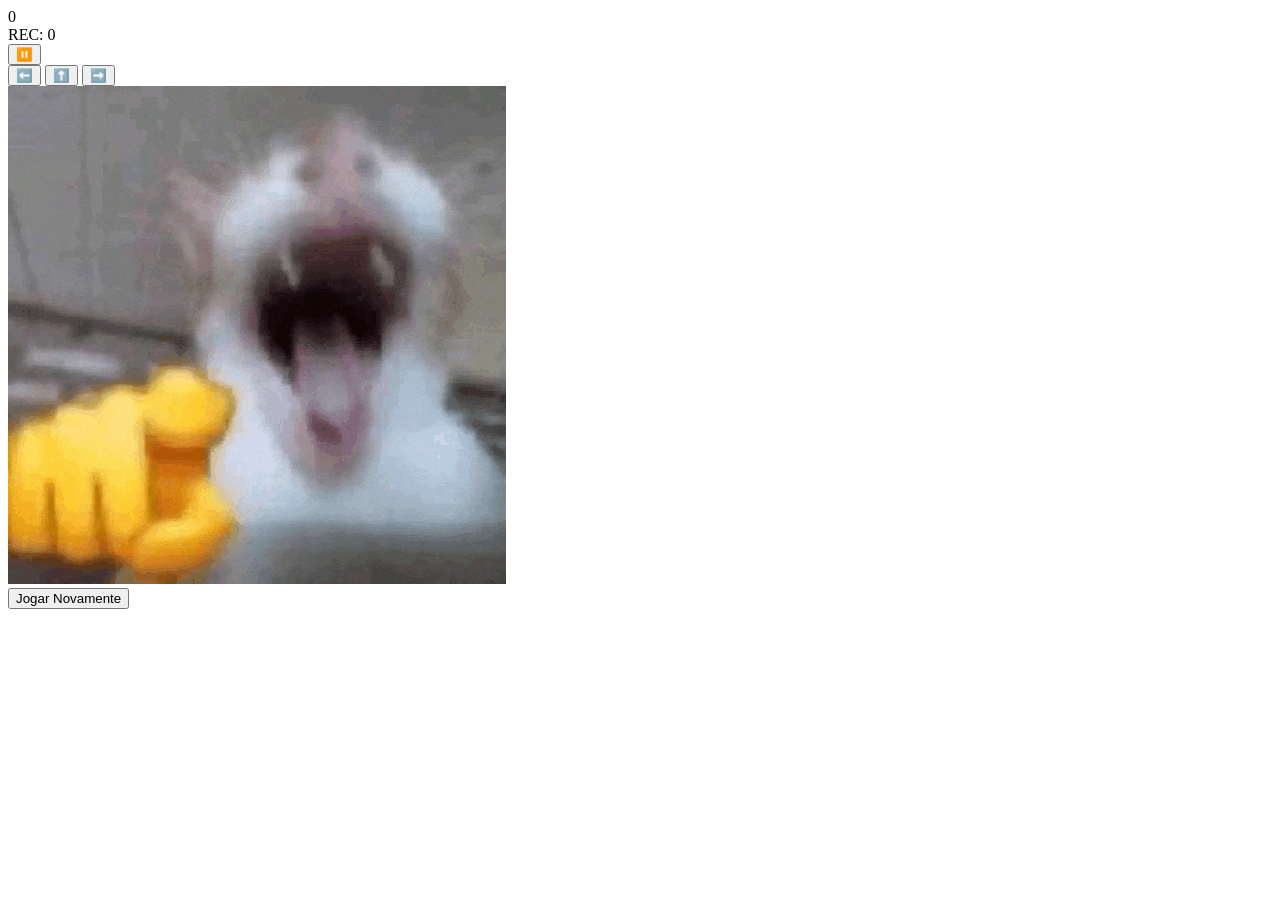
==== index.html @ bc8d4297 "index.html" ====
<!DOCTYPE html>
<html lang="pt-BR">
<head>
<meta charset="UTF-8">
<meta name="viewport" content="width=device-width, initial-scale=1.0, user-scalable=no">
<title>Jogo</title>
<link rel="stylesheet" href="style.css">
</head>

<body oncontextmenu="return false">

<div id="game">

<div id="player"></div>
<div id="obstacle"></div>

<div id="score">0</div>
<div id="record">REC: 0</div>

<button id="pauseBtn">⏸️</button>

<div id="controls">
<button id="left">⬅️</button>
<button id="jump">⬆️</button>
<button id="right">➡️</button>
</div>

<div id="gameOver">
<img src="morte.png" id="deathImg">
<br>
<button id="restart">Jogar Novamente</button>
</div>

</div>

<audio id="deathSound" src="musica.mp3"></audio>

<script src="script.js"></script>
</body>
</html>
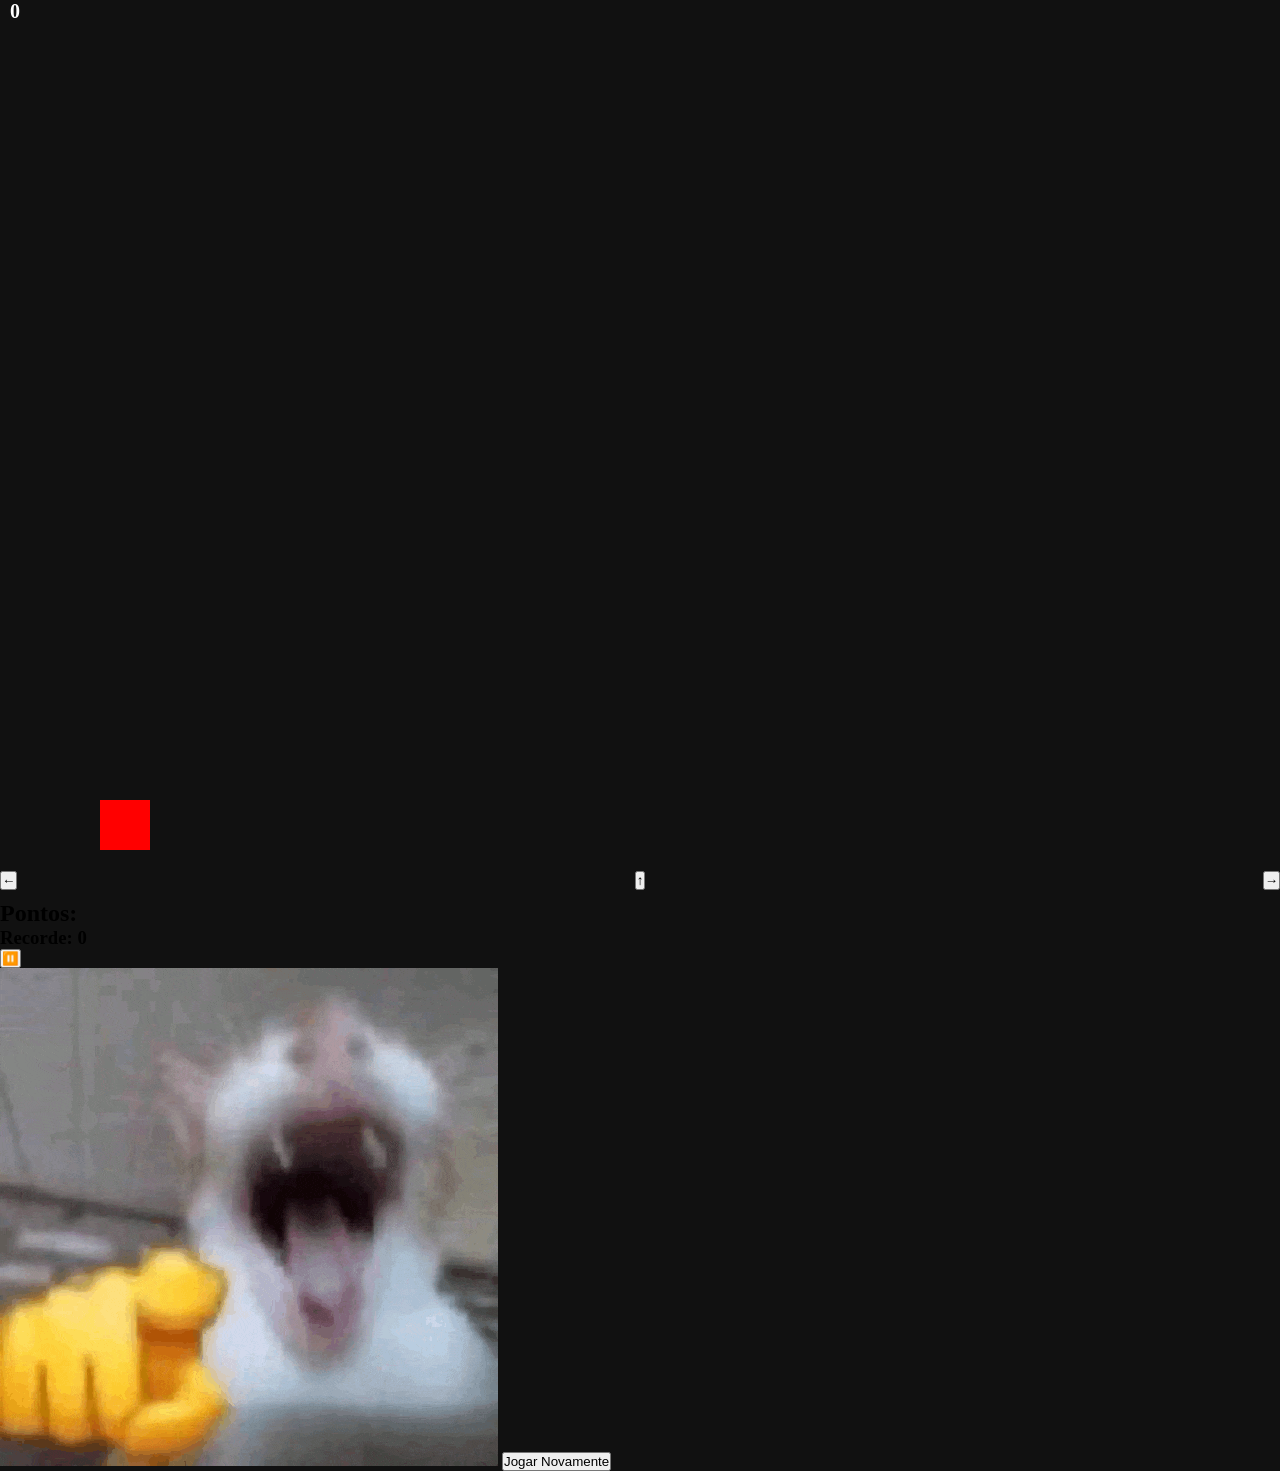
==== commit 45796d87: "index.html" ====
--- a/index.html
+++ b/index.html
@@ -1,8 +1,8 @@
 <!DOCTYPE html>
-<html lang="pt-BR">
+<html lang="pt-br">
 <head>
 <meta charset="UTF-8">
-<meta name="viewport" content="width=device-width, initial-scale=1.0, user-scalable=no">
+<meta name="viewport" content="width=device-width, initial-scale=1.0">
 <title>Jogo</title>
 <link rel="stylesheet" href="style.css">
 </head>
@@ -10,30 +10,27 @@
 <body oncontextmenu="return false">
 
 <div id="game">
+    <div id="player"></div>
+    <div id="obstacle"></div>
+</div>
 
-<div id="player"></div>
-<div id="obstacle"></div>
-
-<div id="score">0</div>
-<div id="record">REC: 0</div>
-
-<button id="pauseBtn">⏸️</button>
+<h2>Pontos: <span id="score">0</span></h2>
+<h3>Recorde: <span id="highscore">0</span></h3>
 
 <div id="controls">
-<button id="left">⬅️</button>
-<button id="jump">⬆️</button>
-<button id="right">➡️</button>
+    <button id="left">←</button>
+    <button id="jump">↑</button>
+    <button id="right">→</button>
 </div>
 
-<div id="gameOver">
-<img src="morte.png" id="deathImg">
-<br>
-<button id="restart">Jogar Novamente</button>
+<button id="pause">⏸️</button>
+
+<div id="deathScreen">
+    <img src="morte.png">
+    <button id="restart">Jogar Novamente</button>
 </div>
 
-</div>
-
-<audio id="deathSound" src="musica.mp3"></audio>
+<audio id="deathMusic" src="musica.mp3"></audio>
 
 <script src="script.js"></script>
 </body>
--- a/style.css
+++ b/style.css
@@ -0,0 +1,75 @@
+*{
+margin:0;
+padding:0;
+box-sizing:border-box;
+user-select:none;
+-webkit-user-select:none;
+touch-action:none;
+}
+
+body{
+overflow:hidden;
+background:#111;
+}
+
+#game{
+width:100vw;
+height:100vh;
+position:relative;
+}
+
+#player{
+width:50px;
+height:50px;
+background:red;
+position:absolute;
+bottom:50px;
+left:100px;
+}
+
+#obstacle{
+width:50px;
+height:50px;
+background:black;
+position:absolute;
+bottom:50px;
+right:-50px;
+}
+
+#score,#record{
+color:white;
+position:absolute;
+font-size:20px;
+left:10px;
+}
+
+#record{top:30px;}
+#score{top:0;}
+
+#pauseBtn{
+position:absolute;
+top:10px;
+right:10px;
+z-index:5;
+}
+
+#controls{
+position:absolute;
+bottom:10px;
+width:100%;
+display:flex;
+justify-content:space-between;
+}
+
+#gameOver{
+display:none;
+position:absolute;
+top:50%;
+left:50%;
+transform:translate(-50%,-50%);
+text-align:center;
+}
+
+#deathImg{
+width:200px;
+}
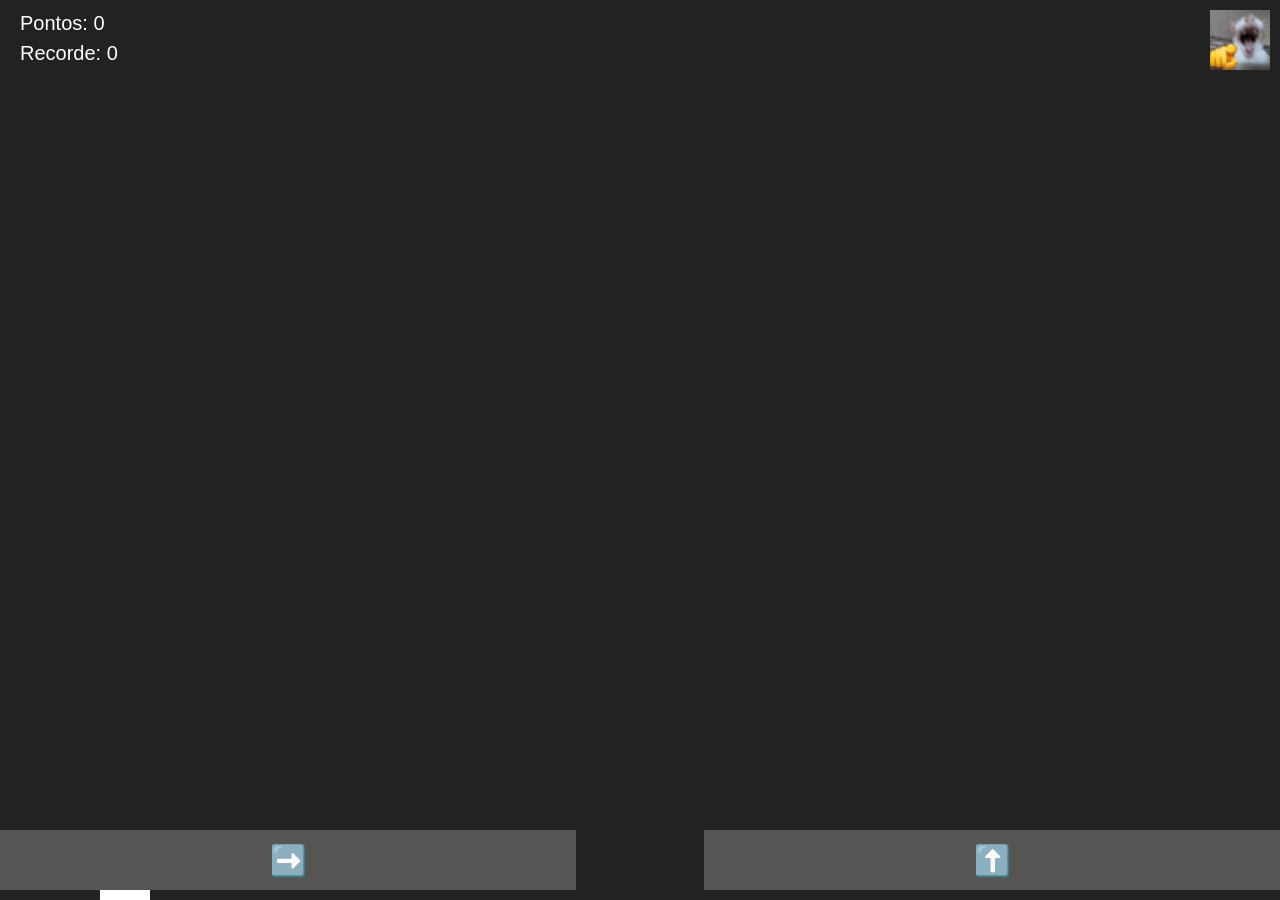
==== commit 7a1b9885: "Update index.html" ====
--- a/index.html
+++ b/index.html
@@ -1,37 +1,196 @@
 <!DOCTYPE html>
-<html lang="pt-br">
+<html>
 <head>
-<meta charset="UTF-8">
-<meta name="viewport" content="width=device-width, initial-scale=1.0">
-<title>Jogo</title>
-<link rel="stylesheet" href="style.css">
+<meta name="viewport" content="width=device-width, initial-scale=1.0, user-scalable=no">
+<style>
+*{
+margin:0;
+padding:0;
+overflow:hidden;
+-webkit-user-select:none;
+user-select:none;
+touch-action:none;
+}
+
+body{
+background:#111;
+}
+
+canvas{
+background:#222;
+display:block;
+}
+
+#controles{
+position:fixed;
+bottom:10px;
+width:100%;
+display:flex;
+justify-content:space-between;
+z-index:10;
+}
+
+button{
+width:45%;
+height:60px;
+font-size:30px;
+border:none;
+background:#555;
+color:#fff;
+}
+
+#pause{
+position:fixed;
+top:10px;
+right:10px;
+width:60px;
+height:60px;
+background:url("morte.png");
+background-size:cover;
+}
+</style>
 </head>
+<body>
 
-<body oncontextmenu="return false">
+<canvas id="game"></canvas>
 
-<div id="game">
-    <div id="player"></div>
-    <div id="obstacle"></div>
+<div id="controles">
+<button id="andar">➡️</button>
+<button id="pular">⬆️</button>
 </div>
 
-<h2>Pontos: <span id="score">0</span></h2>
-<h3>Recorde: <span id="highscore">0</span></h3>
+<button id="pause"></button>
 
-<div id="controls">
-    <button id="left">←</button>
-    <button id="jump">↑</button>
-    <button id="right">→</button>
-</div>
+<script>
+document.addEventListener("contextmenu", e=>e.preventDefault());
 
-<button id="pause">⏸️</button>
+let canvas=document.getElementById("game");
+let ctx=canvas.getContext("2d");
 
-<div id="deathScreen">
-    <img src="morte.png">
-    <button id="restart">Jogar Novamente</button>
-</div>
+function resize(){
+canvas.width=window.innerWidth;
+canvas.height=window.innerHeight;
+}
+resize();
+window.onresize=resize;
 
-<audio id="deathMusic" src="musica.mp3"></audio>
+let player={x:100,y:0,w:50,h:50,vy:0,jump:false}
+let obst=[];
+let score=0;
+let nivel=1;
+let record=localStorage.getItem("record")||0;
+let morto=false;
+let pausado=false;
 
-<script src="script.js"></script>
+let musica=new Audio("musica.mp3");
+
+function spawn(){
+if(!morto&&!pausado){
+obst.push({x:canvas.width,y:canvas.height-50,w:50,h:50});
+}
+}
+setInterval(spawn,1500);
+
+function draw(){
+ctx.clearRect(0,0,canvas.width,canvas.height);
+
+ctx.fillStyle="white";
+ctx.fillRect(player.x,player.y,player.w,player.h);
+
+ctx.fillStyle="red";
+
+for(let i=0;i<obst.length;i++){
+let o=obst[i];
+ctx.fillRect(o.x,o.y,o.w,o.h);
+o.x-=5+nivel;
+
+if(o.x+o.w<0){
+obst.splice(i,1);
+score++;
+if(score%5==0){
+nivel++;
+}
+}
+
+if(player.x<o.x+o.w &&
+player.x+player.w>o.x &&
+player.y<o.y+o.h &&
+player.y+player.h>o.y){
+morrer();
+}
+}
+
+ctx.fillStyle="white";
+ctx.font="20px Arial";
+ctx.fillText("Pontos: "+score,20,30);
+ctx.fillText("Recorde: "+record,20,60);
+}
+
+function update(){
+if(morto||pausado)return;
+
+player.y+=player.vy;
+player.vy+=1;
+
+if(player.y+player.h>=canvas.height){
+player.y=canvas.height-player.h;
+player.jump=false;
+}
+
+draw();
+requestAnimationFrame(update);
+}
+update();
+
+function pular(){
+if(!player.jump){
+player.vy=-20;
+player.jump=true;
+}
+}
+
+document.getElementById("pular").ontouchstart=pular;
+
+document.getElementById("andar").ontouchstart=()=>{
+player.x+=30;
+if(player.x+player.w>canvas.width){
+player.x=canvas.width-player.w;
+}
+}
+
+function morrer(){
+if(!morto){
+morto=true;
+musica.currentTime=0;
+musica.play();
+
+let img=new Image();
+img.src="morte.png";
+img.onload=function(){
+ctx.drawImage(img,
+canvas.width/2-100,
+canvas.height/2-100,
+200,200);
+}
+
+if(score>record){
+record=score;
+localStorage.setItem("record",record);
+}
+
+setTimeout(()=>{
+musica.pause();
+location.reload();
+},3000);
+}
+}
+
+document.getElementById("pause").onclick=()=>{
+pausado=!pausado;
+if(!pausado){
+update();
+}
+}
+</script>
 </body>
 </html>
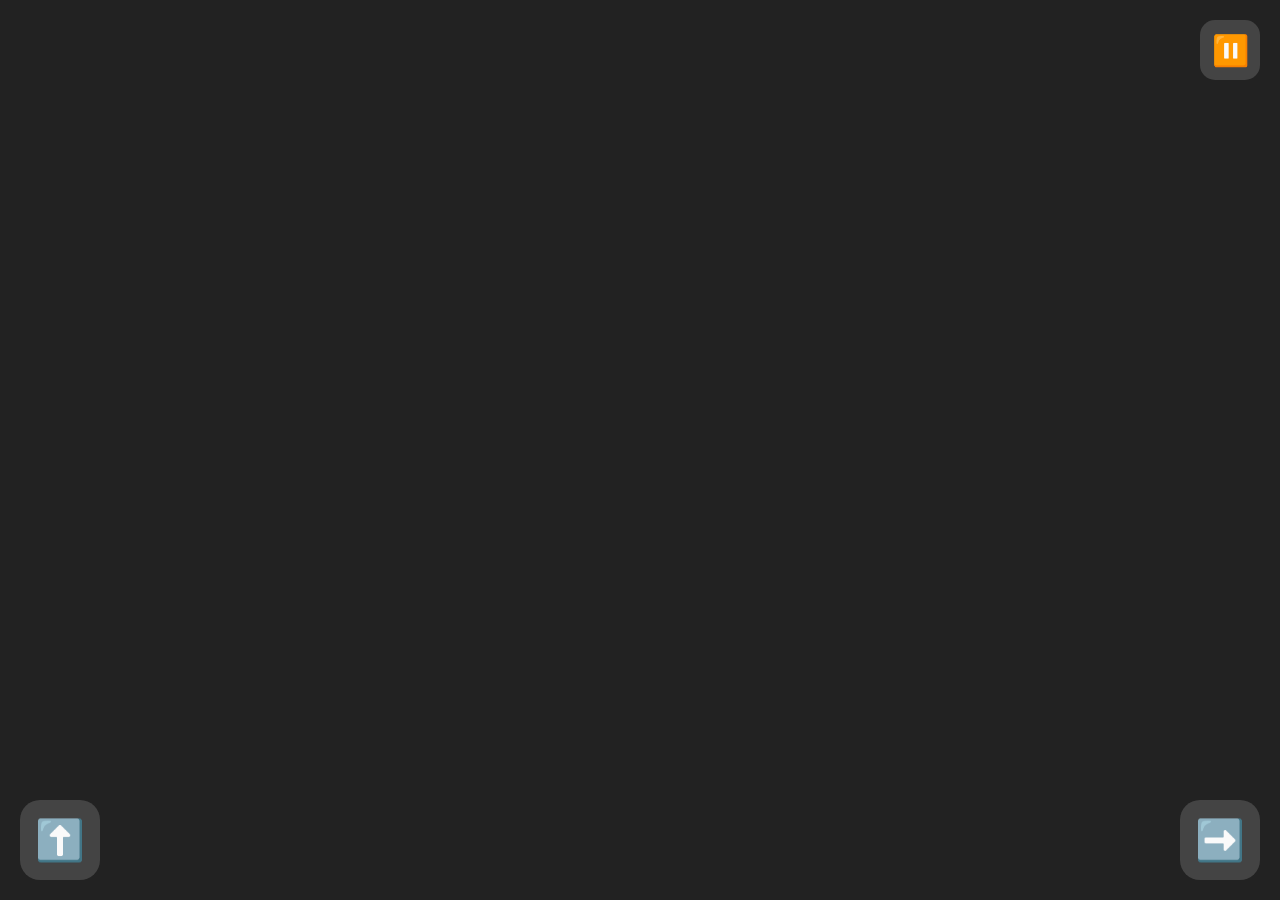
==== commit a7c7b313: "Update index.html" ====
--- a/index.html
+++ b/index.html
@@ -17,36 +17,52 @@
 }
 
 canvas{
+display:block;
 background:#222;
-display:block;
-}
-
-#controles{
+}
+
+/* CONTROLES */
+#pular{
 position:fixed;
-bottom:10px;
-width:100%;
-display:flex;
-justify-content:space-between;
+bottom:20px;
+left:20px;
+width:80px;
+height:80px;
+font-size:40px;
+border:none;
+border-radius:20px;
+background:#444;
+color:white;
 z-index:10;
 }
 
-button{
-width:45%;
+#andar{
+position:fixed;
+bottom:20px;
+right:20px;
+width:80px;
+height:80px;
+font-size:40px;
+border:none;
+border-radius:20px;
+background:#444;
+color:white;
+z-index:10;
+}
+
+/* PAUSE */
+#pause{
+position:fixed;
+top:20px;
+right:20px;
+width:60px;
 height:60px;
 font-size:30px;
 border:none;
-background:#555;
-color:#fff;
-}
-
-#pause{
-position:fixed;
-top:10px;
-right:10px;
-width:60px;
-height:60px;
-background:url("morte.png");
-background-size:cover;
+border-radius:15px;
+background:#444;
+color:white;
+z-index:10;
 }
 </style>
 </head>
@@ -54,12 +70,9 @@
 
 <canvas id="game"></canvas>
 
-<div id="controles">
+<button id="pular">⬆️</button>
 <button id="andar">➡️</button>
-<button id="pular">⬆️</button>
-</div>
-
-<button id="pause"></button>
+<button id="pause">⏸️</button>
 
 <script>
 document.addEventListener("contextmenu", e=>e.preventDefault());
@@ -70,6 +83,7 @@
 function resize(){
 canvas.width=window.innerWidth;
 canvas.height=window.innerHeight;
+player.y=canvas.height-60;
 }
 resize();
 window.onresize=resize;
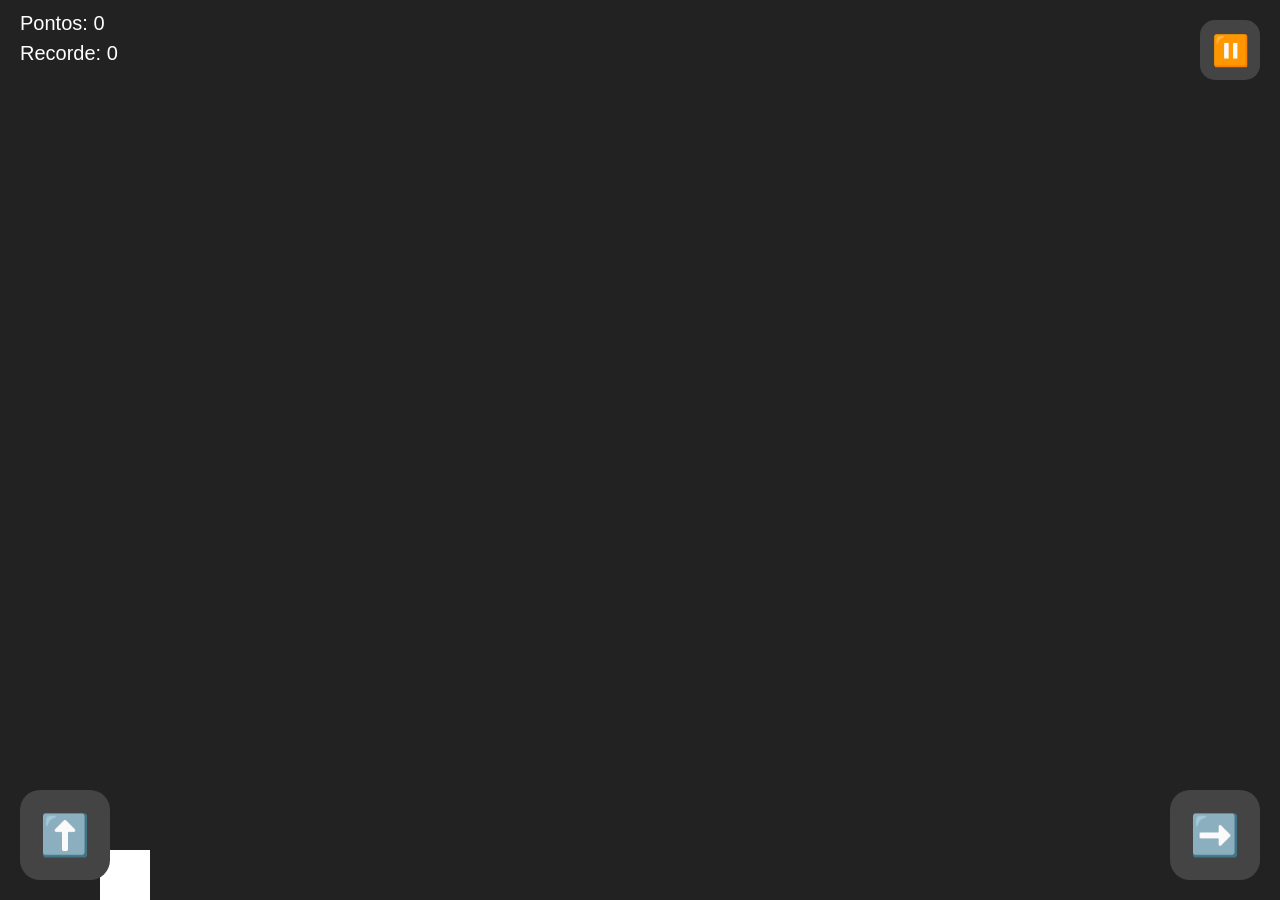
==== commit b1af9365: "Update index.html" ====
--- a/index.html
+++ b/index.html
@@ -3,65 +3,34 @@
 <head>
 <meta name="viewport" content="width=device-width, initial-scale=1.0, user-scalable=no">
 <style>
-*{
-margin:0;
-padding:0;
-overflow:hidden;
--webkit-user-select:none;
-user-select:none;
-touch-action:none;
-}
+*{margin:0;padding:0;overflow:hidden;-webkit-user-select:none;user-select:none;touch-action:none;}
+body{background:#111;}
+canvas{display:block;background:#222;}
 
-body{
-background:#111;
-}
-
-canvas{
-display:block;
-background:#222;
-}
-
-/* CONTROLES */
 #pular{
-position:fixed;
-bottom:20px;
-left:20px;
-width:80px;
-height:80px;
-font-size:40px;
-border:none;
-border-radius:20px;
-background:#444;
-color:white;
-z-index:10;
+position:fixed;bottom:20px;left:20px;
+width:90px;height:90px;font-size:40px;
+border:none;border-radius:20px;background:#444;color:#fff;
 }
 
 #andar{
-position:fixed;
-bottom:20px;
-right:20px;
-width:80px;
-height:80px;
-font-size:40px;
-border:none;
-border-radius:20px;
-background:#444;
-color:white;
-z-index:10;
+position:fixed;bottom:20px;right:20px;
+width:90px;height:90px;font-size:40px;
+border:none;border-radius:20px;background:#444;color:#fff;
 }
 
-/* PAUSE */
 #pause{
-position:fixed;
-top:20px;
-right:20px;
-width:60px;
-height:60px;
-font-size:30px;
-border:none;
-border-radius:15px;
-background:#444;
-color:white;
+position:fixed;top:20px;right:20px;
+width:60px;height:60px;font-size:30px;
+border:none;border-radius:15px;background:#444;color:#fff;
+}
+
+#btnVoltar{
+position:fixed;top:50%;left:50%;
+transform:translate(-50%,-50%);
+padding:20px 40px;
+font-size:20px;
+display:none;
 z-index:10;
 }
 </style>
@@ -69,26 +38,18 @@
 <body>
 
 <canvas id="game"></canvas>
-
 <button id="pular">⬆️</button>
 <button id="andar">➡️</button>
 <button id="pause">⏸️</button>
+<button id="btnVoltar">Jogar Novamente</button>
 
 <script>
-document.addEventListener("contextmenu", e=>e.preventDefault());
+document.addEventListener("contextmenu",e=>e.preventDefault());
 
 let canvas=document.getElementById("game");
 let ctx=canvas.getContext("2d");
 
-function resize(){
-canvas.width=window.innerWidth;
-canvas.height=window.innerHeight;
-player.y=canvas.height-60;
-}
-resize();
-window.onresize=resize;
-
-let player={x:100,y:0,w:50,h:50,vy:0,jump:false}
+let player={x:100,y:0,w:50,h:50,vy:0,jump:false};
 let obst=[];
 let score=0;
 let nivel=1;
@@ -97,6 +58,15 @@
 let pausado=false;
 
 let musica=new Audio("musica.mp3");
+
+function resize(){
+canvas.width=window.innerWidth;
+canvas.height=window.innerHeight;
+player.y=canvas.height-60;
+obst.forEach(o=>o.y=canvas.height-50);
+}
+resize();
+window.onresize=resize;
 
 function spawn(){
 if(!morto&&!pausado){
@@ -112,7 +82,6 @@
 ctx.fillRect(player.x,player.y,player.w,player.h);
 
 ctx.fillStyle="red";
-
 for(let i=0;i<obst.length;i++){
 let o=obst[i];
 ctx.fillRect(o.x,o.y,o.w,o.h);
@@ -121,9 +90,7 @@
 if(o.x+o.w<0){
 obst.splice(i,1);
 score++;
-if(score%5==0){
-nivel++;
-}
+if(score%5==0) nivel++;
 }
 
 if(player.x<o.x+o.w &&
@@ -163,14 +130,26 @@
 }
 }
 
-document.getElementById("pular").ontouchstart=pular;
-
-document.getElementById("andar").ontouchstart=()=>{
+function andar(){
 player.x+=30;
 if(player.x+player.w>canvas.width){
 player.x=canvas.width-player.w;
 }
 }
+
+// CELULAR
+document.getElementById("pular").ontouchstart=pular;
+document.getElementById("andar").ontouchstart=andar;
+
+// PC
+document.addEventListener("keydown",(e)=>{
+if(e.code==="ArrowUp"||e.code==="Space") pular();
+if(e.code==="ArrowRight"||e.key.toLowerCase()==="d") andar();
+if(e.code==="KeyP"){
+pausado=!pausado;
+if(!pausado) update();
+}
+});
 
 function morrer(){
 if(!morto){
@@ -181,10 +160,7 @@
 let img=new Image();
 img.src="morte.png";
 img.onload=function(){
-ctx.drawImage(img,
-canvas.width/2-100,
-canvas.height/2-100,
-200,200);
+ctx.drawImage(img,canvas.width/2-100,canvas.height/2-100,200,200);
 }
 
 if(score>record){
@@ -192,18 +168,18 @@
 localStorage.setItem("record",record);
 }
 
-setTimeout(()=>{
+setTimeout(()=>{document.getElementById("btnVoltar").style.display="block";},2000);
+}
+}
+
+document.getElementById("btnVoltar").onclick=()=>{
 musica.pause();
 location.reload();
-},3000);
-}
 }
 
 document.getElementById("pause").onclick=()=>{
 pausado=!pausado;
-if(!pausado){
-update();
-}
+if(!pausado) update();
 }
 </script>
 </body>
